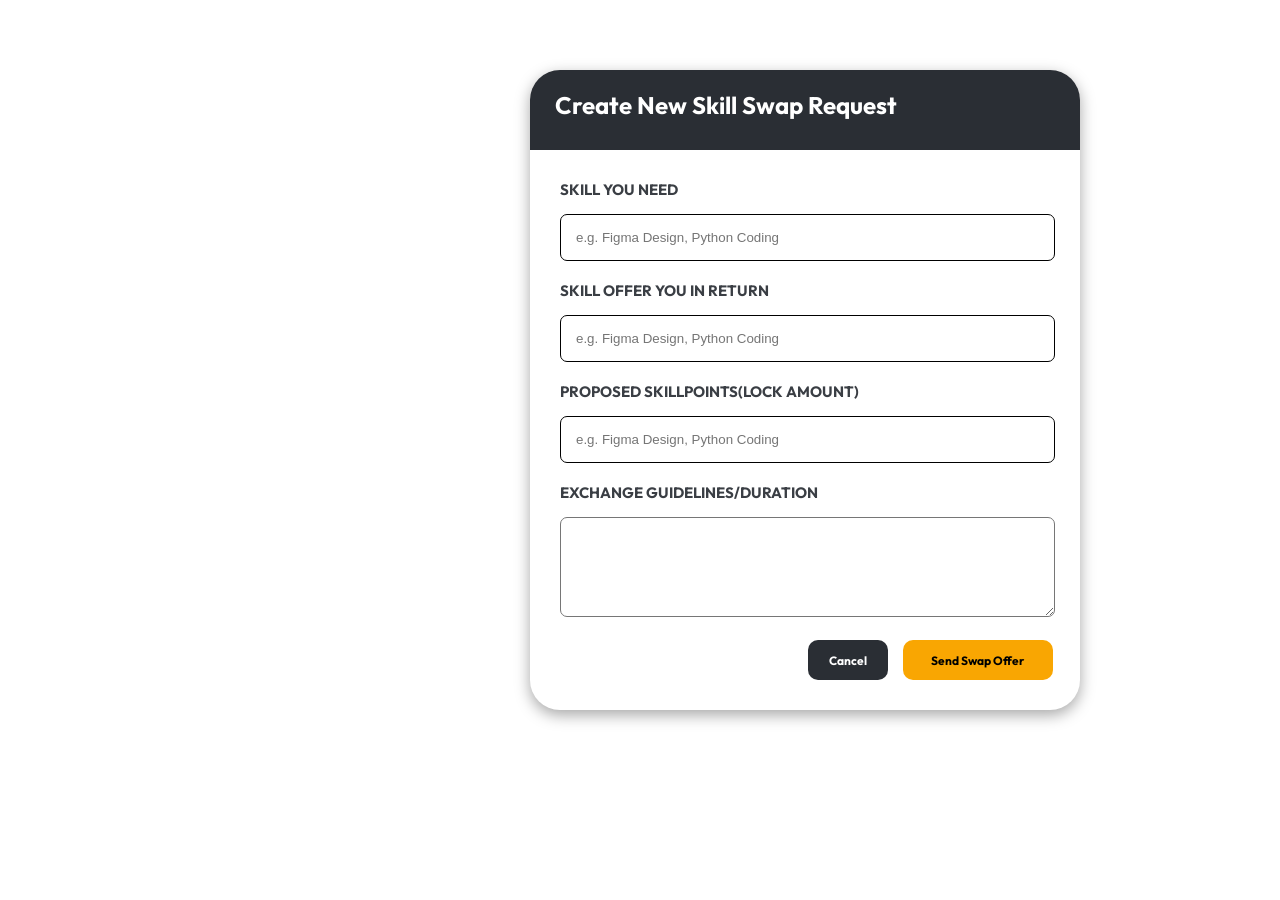
==== ALL CODES MERGIN PLACE/feedback.html @ af433f31 "vishwa day 6 work" ====
<!DOCTYPE html>
<html lang="en">
<head>
    <meta charset="UTF-8">
    <link rel="stylesheet" href="feedback.css".css>
    <link rel="icon" href="./Gemini_Generated_Image_r9haxmr9haxmr9ha.png">
    <meta name="viewport" content="width=device-width, initial-scale=1.0">
    <link rel="preconnect" href="https://fonts.googleapis.com">
<link rel="preconnect" href="https://fonts.gstatic.com" crossorigin>
<link href="https://fonts.googleapis.com/css2?family=Outfit:wght@100..900&display=swap" rel="stylesheet">
    <title>X-Stranger</title>

</head>
<body>
    




<div class="feedback-box">


    <div class="feed-head-black">
        <div class="feed-head-detail">
            <h1>Create New Skill Swap Request</h1>
        </div>
        </div>




        <div class="feedback-sections" style="position: relative;">


            <div class="skillsneed">
    <h2>SKILL YOU NEED</h2>
    <input type="text" placeholder="e.g. Figma Design, Python Coding">
 </div>



       <div class="skillsneed1">
    <h2>SKILL OFFER YOU IN RETURN</h2>
    <input type="text" placeholder="e.g. Figma Design, Python Coding">
 </div>



       <div class="skillsneed2">
    <h2>PROPOSED SKILLPOINTS(LOCK AMOUNT)</h2>
    <input type="text" placeholder="e.g. Figma Design, Python Coding">
 </div>


       <div class="skillsneed3">
    <h2>EXCHANGE GUIDELINES/DURATION</h2>
   <textarea name="" id=""></textarea>
 </div>



 <div class="buttons">
    <div class="btn1">
           <button style="margin-bottom: 10px;">Send Swap Offer</button>
    </div>
     <div class="btn2">
           <button style="margin-bottom: 10px;">Cancel</button>
    </div>
 </div>


        </div>
    







    
</div>



















    
<!-- FOOTER SECTIONS FOR ALL -->

<div class="footer-area">
    <p style="color: white; text-align: center; margin-top: 40px; margin-left: 100px;">
        © 2026 SkillExchange Platform. All rights reserved. Created for prototyping reference.
    </p>
</div>

</body>
</html>
---- ALL CODES MERGIN PLACE/feedback.css ----
*{
    margin: 0;
    padding: 0;
    box-sizing: border-box;
}
body {
  font-family: 'Outfit', sans-serif;
  background-color:white;
  height: 700px;
}





.feedback-box{
    height: 640px;
    width: 550px;
    position: absolute;
    margin-top: 30px;
    background-color: white;
    border-radius: 30px;
    margin-left: 530px;
         box-shadow: rgba(0, 0, 0, 0.35) 0px 5px 15px;
                


}

.feed-head-black{
    height: 80px;
    width: 100%;
    background-color:#2A2E34;
    border-radius:30px 30px 0px 0px;
}
.feed-head-detail{
    color: white;
    padding: 20px 0px 0px 25px;
    font-size: 12px;
}
.skillsneed{
    margin-top: 30px;
    margin-left: 30px;
    font-size: 10px;
    color: #3a3e44;
    font-family: 'Outfit',sans-serif;
}
.skillsneed input{
    margin-top: 15px;
    margin-left:0px;
     padding: 15px;
    width: 495px;
    border-radius: 7px;
    border: 0.5px solid black;

}
.skillsneed1{
    margin-top: 20px;
    margin-left: 30px;
    font-size: 10px;
    color: #3a3e44;
    font-family: 'Outfit',sans-serif;
}
.skillsneed1 input{
    margin-top: 15px;
    margin-left:0px;
     padding: 15px;
    width: 495px;
    border-radius: 7px;
    border: 0.5px solid black;

}
.skillsneed2{
    margin-top: 20px;
    margin-left: 30px;
    font-size: 10px;
    color: #3a3e44;
    font-family: 'Outfit',sans-serif;
}
.skillsneed2 input{
    margin-top: 15px;
    margin-left:0px;
     padding: 15px;
    width: 495px;
    border-radius: 7px;
    border: 0.5px solid black;

}
.skillsneed3{
    margin-top: 20px;
    margin-left: 30px;
    font-size: 10px;
    color: #3a3e44;
    font-family: 'Outfit',sans-serif;
}
.skillsneed3 textarea{
    width: 495px;
    margin-top: 15px;
    height: 100px;
    border-radius: 7px;
}
.btn1 button{
  height: 40px;
  width: 150px;
  border-radius: 10px;
  background-color: #F9A602;
  font-weight: 700;
  font-size: 12px;
  font-family: 'Outfit', sans-serif;
  transition: transform 0.4s ease-in-out;
  border: none;

}
.btn1{
      position: absolute;
  top: 460px;
  right: 5%;
  text-decoration: none;
  border: none;
   transition: transform  0.4s ease-in-out;
  
}
button:hover{
    transform: scale(1.2);
}
.btn2 button{
  height: 40px;
  width: 80px;
  border-radius: 10px;
  background-color: #2A2E34;
  font-weight: 700;
  font-size: 12px;
  font-family: 'Outfit', sans-serif;
  transition: transform 0.4s ease-in-out;
  border: none;
  color: white;

}
.btn2{
      position: absolute;
  top: 460px;
  right: 35%;
  text-decoration: none;
  border: none;
  
}
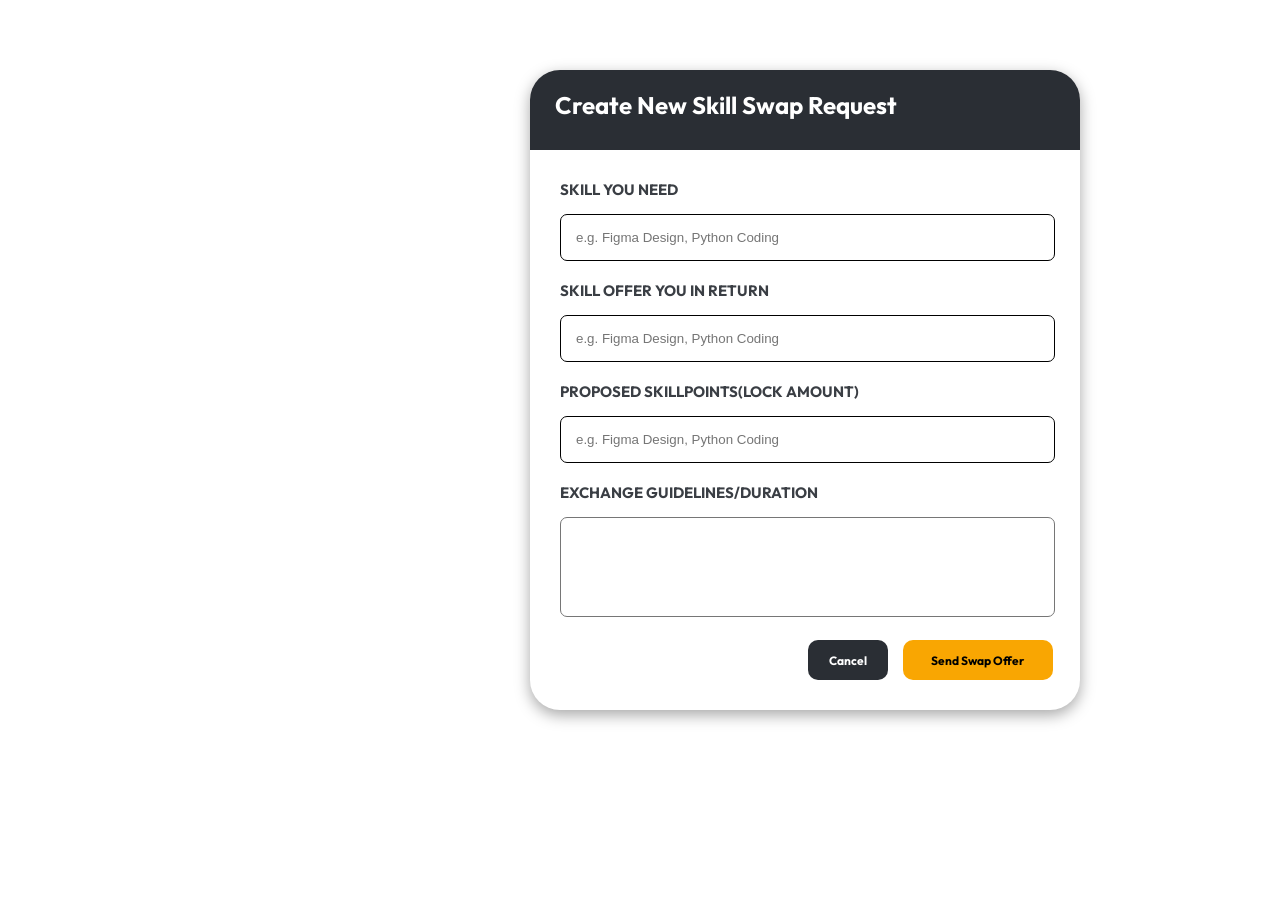
==== commit 5e9155f7: "vishwa day 6 work evening" ====
--- a/ALL CODES MERGIN PLACE/feedback.html
+++ b/ALL CODES MERGIN PLACE/feedback.html
@@ -52,9 +52,9 @@
  </div>
 
 
-       <div class="skillsneed3">
+       <div class="skillsneed3" >
     <h2>EXCHANGE GUIDELINES/DURATION</h2>
-   <textarea name="" id=""></textarea>
+   <textarea name="" id="" ></textarea>
  </div>
 
 
@@ -98,7 +98,6 @@
 
 
 
-
     
 <!-- FOOTER SECTIONS FOR ALL -->
 
--- a/ALL CODES MERGIN PLACE/feedback.css
+++ b/ALL CODES MERGIN PLACE/feedback.css
@@ -26,7 +26,9 @@
 
 
 }
-
+textarea{
+    resize: none;
+}
 .feed-head-black{
     height: 80px;
     width: 100%;
@@ -143,4 +145,4 @@
   text-decoration: none;
   border: none;
   
-}+}
